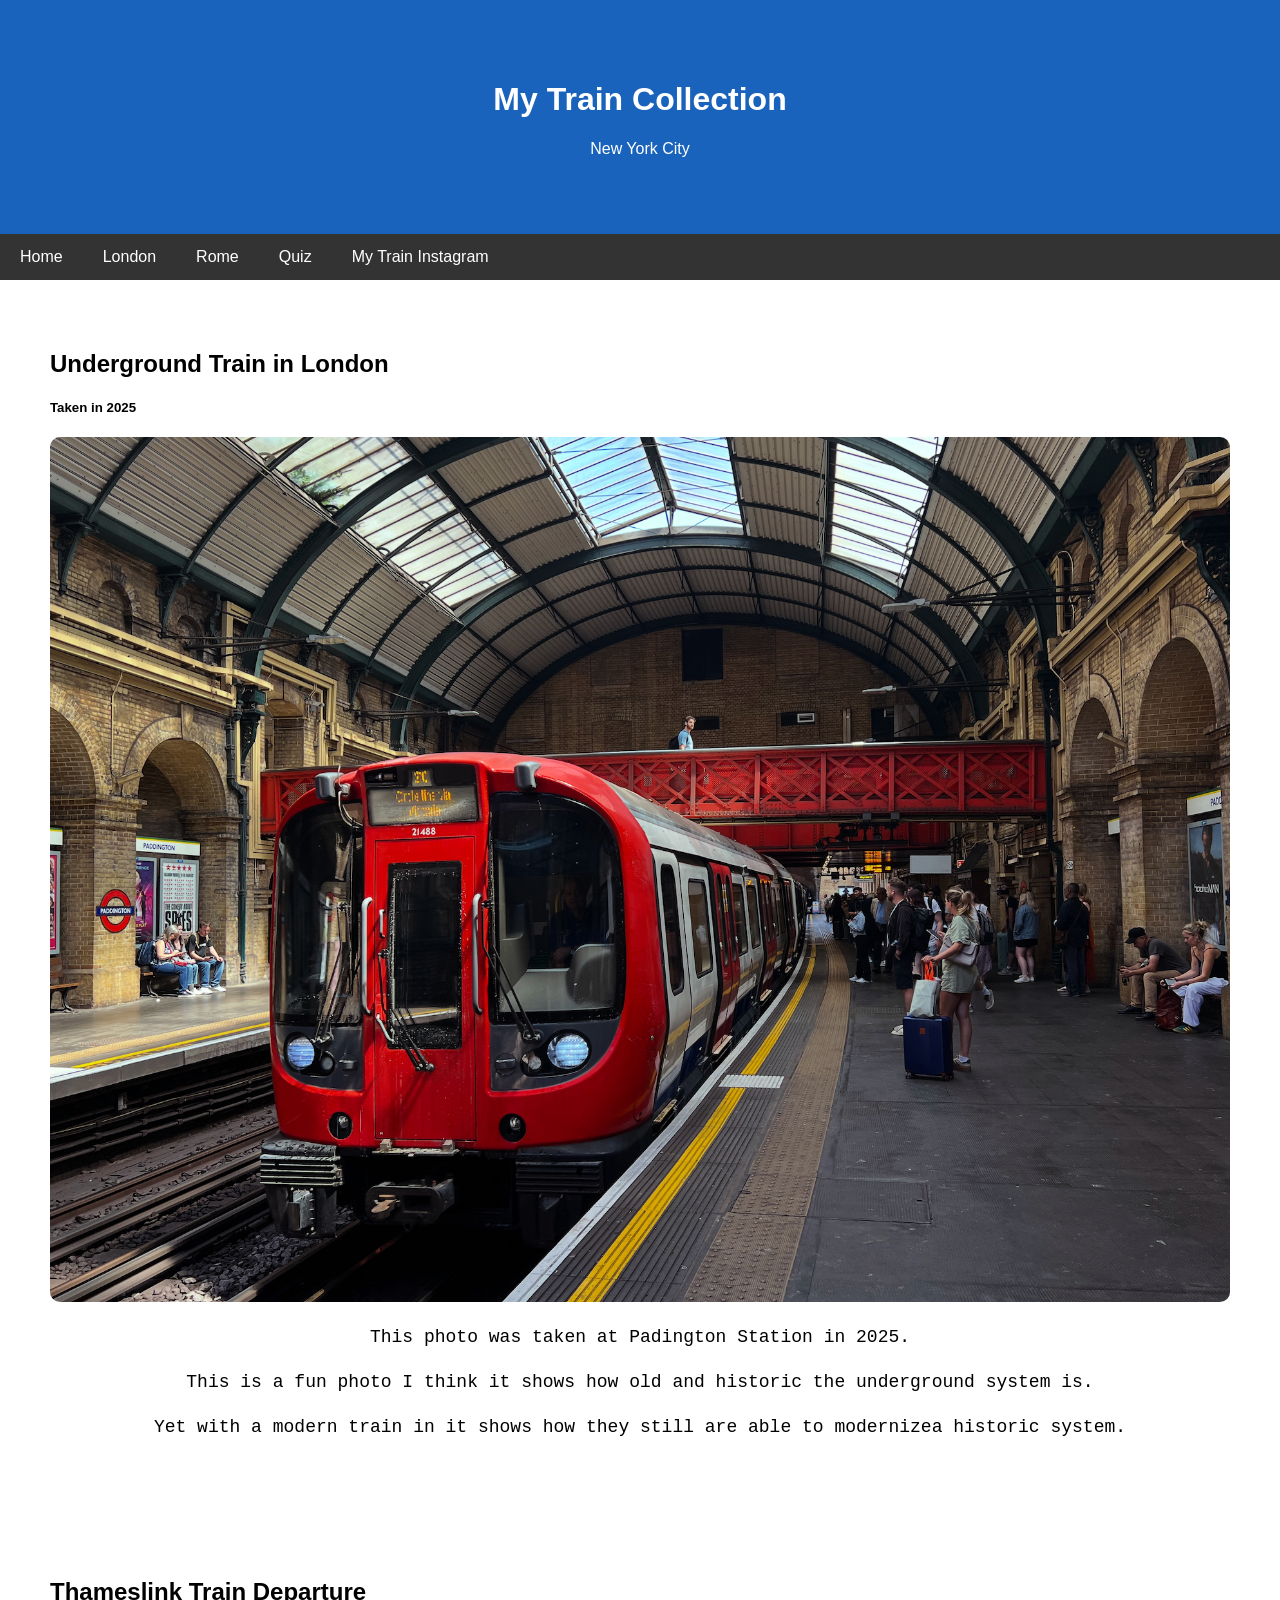
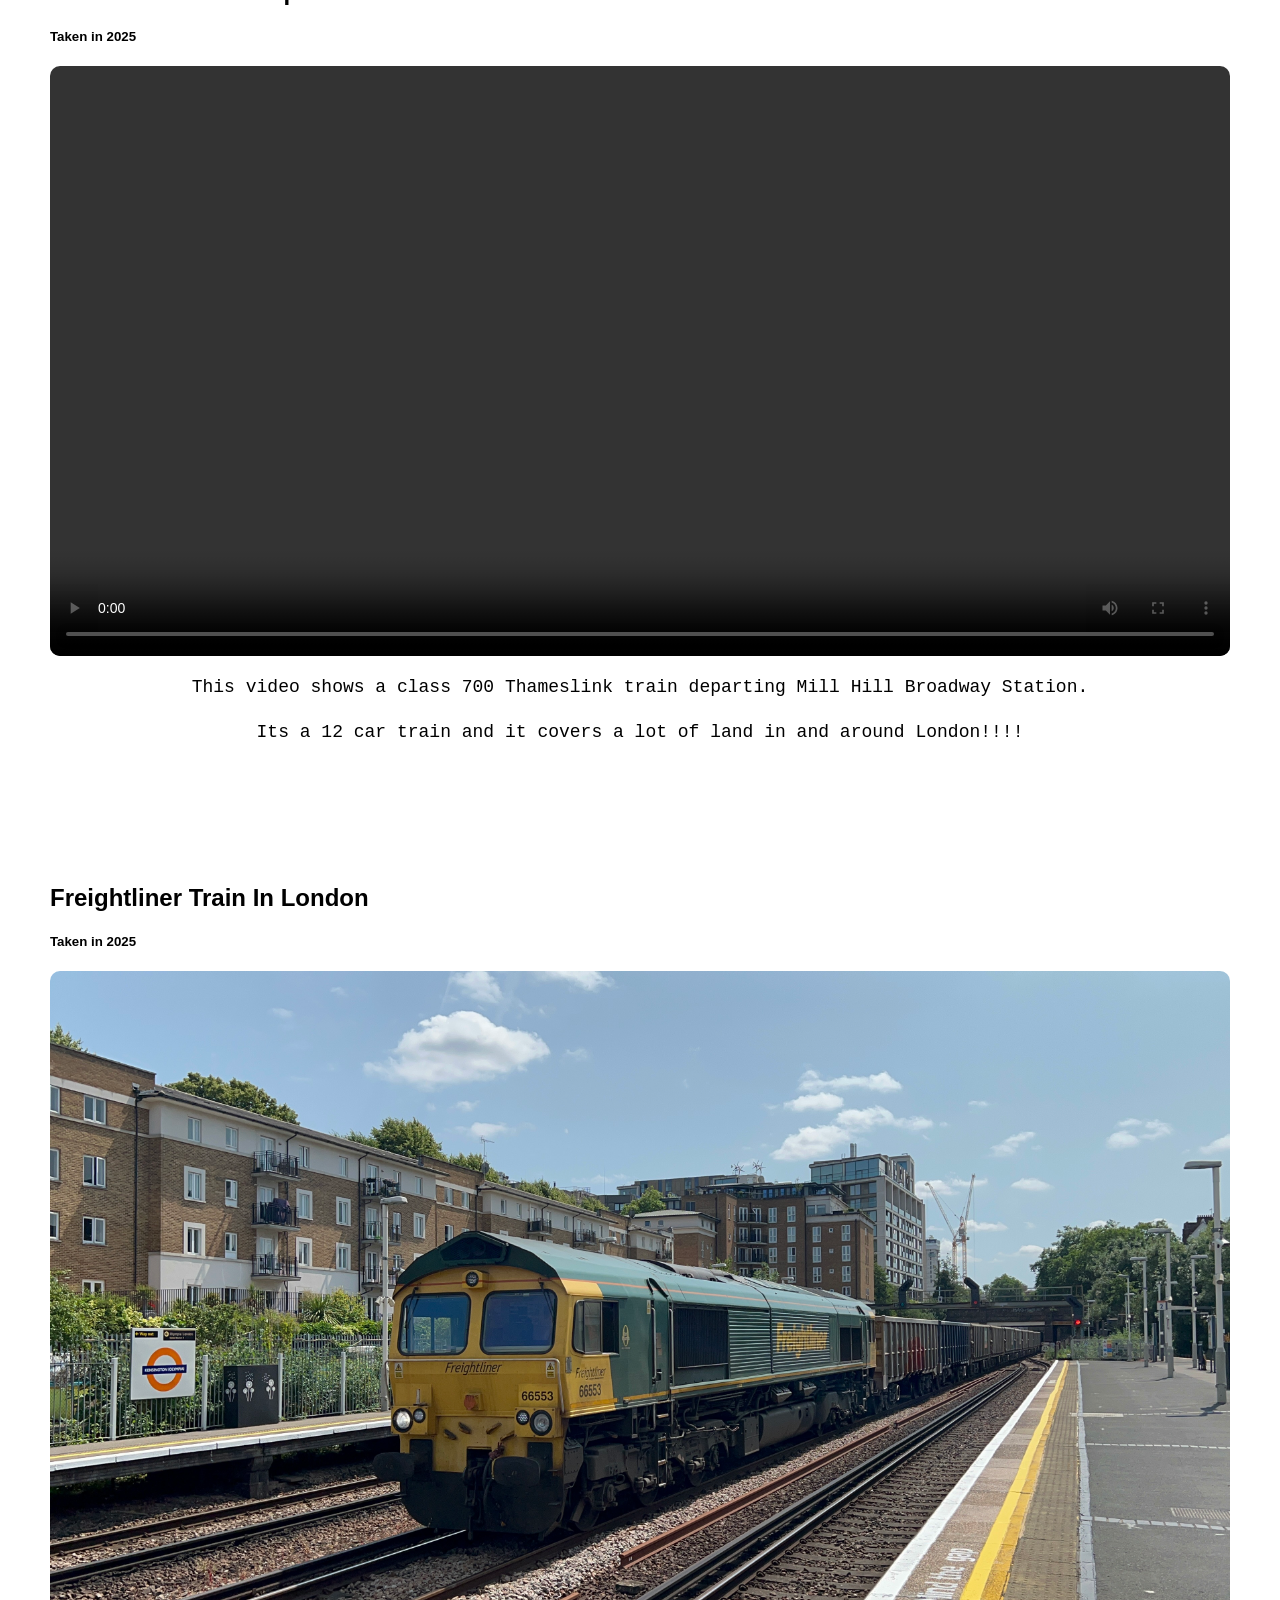
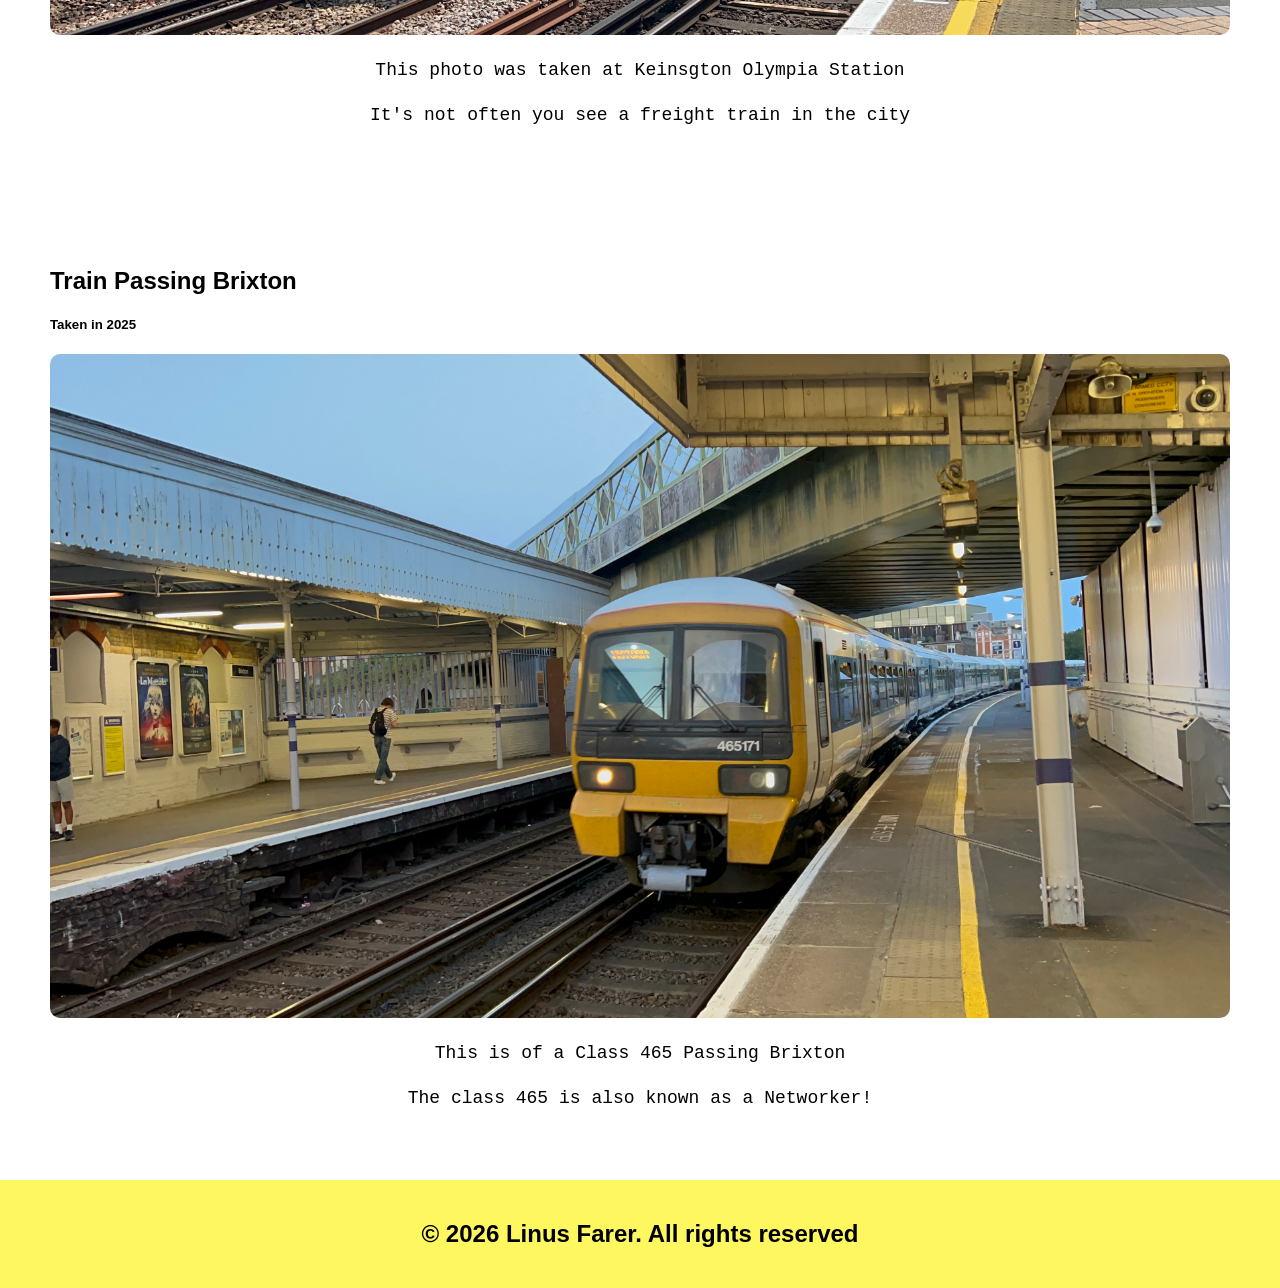
==== Farer-Page3.html @ ccb26844 "Add files via upload" ====
<!DOCTYPE html>
<html>

<head>
    <link rel="stylesheet" type="text/css" href="Project-Farer.css">
    <title>Page Title</title>
    <meta charset="UTF-8">
    <meta name="viewport" content="width=device-width, initial-scale=1">
    <style>
    </style>
</head>

<body>


   
    <header class="header">
        <h1>My Train Collection</h1>
        <p>New York City</p>
    </header>

    <nav class="navbar">
        <a href="index.html">Home</a>
        <a href="Farer-Page3.html">London</a>
        <a href="Farer-Page4.html">Rome</a>
        <a href="quiz-start.html">Quiz</a>
        <a href="https://www.instagram.com/k1_trains/">My Train Instagram</a>

    </nav>
    
<main>

    <section class="row">

        <article class="row1">
            <h2>Underground Train in London</h2>
            <h5>Taken in 2025</h5>
                <img src="Underground-Photo.png" alt="Photo of Underground Train in London" style="width:100%">
            </div>
            <p class="font">This photo was taken at Padington Station in 2025.</p>
            <p class="font">This is a fun photo I think it shows how old and historic the underground system is.</p>
            <p class="font">Yet with a modern train in it shows how they still are able to modernizea historic system.</p>
        </article>

       <article class="row2">
            <h2>Thameslink Train Departure</h2>
            <h5>Taken in 2025</h5>
            <div class="main-video">
                <video width="100%" controls>
                    <source src="Thameslink.mp4" type="video/mp4">
                    Your browser does not support the video tag.
                </video>    
            </div>
            <p class="font">This video shows a class 700 Thameslink train departing Mill Hill Broadway Station.</p>
            <p class="font">Its a 12 car train and it covers a lot of land in and around London!!!!</p>
       </article>

        <article class="row3">
            <h2>Freightliner Train In London</h2>
            <h5>Taken in 2025</h5>
                <img src="British Freight Train.png" alt="Photo of Underground Train in London" style="width:100%">
            </div>
            <p class="font">This photo was taken at Keinsgton Olympia Station</p>
            <p class="font">It's not often you see a freight train in the city </p>
        </article>

        <article class="row4">
            <h2>Train Passing Brixton</h2>
            <h5>Taken in 2025</h5>
                <img src="Train Passing Brixton.png" alt="Photo of Underground Train in London" style="width:100%">
            </div>
            <p class="font">This is of a Class 465 Passing Brixton</p>
            <p class="font">The class 465 is also known as a Networker!</p>
        </article>



    </section>
</main>
    <footer class="footer">
        <h2>© 2026 Linus Farer. All rights reserved</h2>
    </footer>

</body>

</html>
---- Project-Farer.css ----
* {
            box-sizing: border-box;
        }

        body {
            font-family: Arial;
            margin: 0;
        }

        .header {
            padding: 60px;
            text-align: center;
            background: #1a63bc;
            color: white;
        }

        .navbar {

            background-color: #333;
            text-align: center;
            display: flex; 
        }

        .navbar a {
            color: white;
            padding: 14px 20px;
            text-decoration: none;
            text-align: center;
        }

        .navbar a:hover {
            background-color: #ddd;
            color: black;
        }

        .row {

            flex-wrap: wrap;
            display: flex;
        }

        .side {

            background-color: #f1f1f1;
            padding: 20px;
            flex: 30%;
        }

        .row2 {

            background-color: white;
            padding: 50px;
            flex: 70%;
        }

        .fakeimg {
            background-color: #aaa;
            width: 100%;
            padding: 20px;
        }

        .footer {
            padding: 20px;
            text-align: center;
            background: #fff530c4;
        }

        .font
        {
         font-family: "Lucida Console", "Courier New", monospace;
         font-size: 18px;
         line-height: 1.5;
         text-align: center;
         }



         .row1 {

            background-color: white;
            padding: 50px;
            flex: 70%;
        }

        .row2 {

            background-color: white;
            padding: 50px;
            flex: 70%;
        }
            .main-video {
                display: flex;
                justify-content: center;
            }  
        .row3 {

            background-color: white;
            padding: 50px;
            flex: 70%;
        } 
        .row4 {

            background-color: white;
            padding: 50px;
            flex: 70%;
        }
        @media screen and (max-width: 700px) { .row, .navbar { flex-direction: column; } } 

        img, video {
        max-width: 100%;
        border-radius: 10px;
    }

        .quiz-layout {
        display: flex;
        flex-wrap: wrap;
        gap: 20px;
        padding: 30px;
        background-color: #f7f7f7;
    }

        .quiz-panel {
        flex: 1 1 300px;
        background: white;
        padding: 25px;
        border-radius: 14px;
        box-shadow: 0 4px 12px rgba(0, 0, 0, 0.12);
    }

        .quiz-form {
        display: flex;
        flex-direction: column;
        gap: 12px;
    }

        .quiz-form input,
        .quiz-form select {
        padding: 12px;
        border: 1px solid #ccc;
        border-radius: 8px;
        font-size: 16px;
    }   

        .primary-button,
        .answer-button,
        .link-button {
        background: #1a63bc;
        color: white;
        border: none;
        border-radius: 8px;
        padding: 12px 18px;
        font-size: 16px;
        cursor: pointer;
        text-decoration: none;
        display: inline-block;
        text-align: center;
    }

        .primary-button:hover,
        .answer-button:hover,
        .link-button:hover {
        background: #114785;
    }

        .answer-grid {
        display: grid;
        grid-template-columns: repeat(auto-fit, minmax(180px, 1fr));
        gap: 12px;
        margin: 20px 0;
    }

        .correct-answer {
        background: #2e8b57;
    }

        .wrong-answer {
        background: #b22222;
    }

        .message-text {
        min-height: 30px;
        font-weight: bold;
    }

        @media screen and (max-width: 700px) {
        .quiz-layout {
        padding: 15px;
        }
    }

        .quiz-form {
        display: flex;
        flex-direction: column;
        gap: 15px;
        max-width: 500px;
        margin: 0 auto;
        text-align: left;
    }

        .quiz-form input,
        .quiz-form select {
        padding: 10px;
        font-size: 16px;
        width: 100%;
    }

    .quiz-btn {
    background-color: #1a63bc;
    color: white;
    border: none;
    padding: 12px 18px;
    cursor: pointer;
    font-size: 16px;
    margin-top: 10px;
    }

    .quiz-btn:hover {
    background-color: #144d91;
    }

    .error-message {
    color: red;
    font-weight: bold;
    text-align: center;
    }
    
    .quoteText {
    font-size: 20px;
    font-style: italic;
    text-align: center;
    }
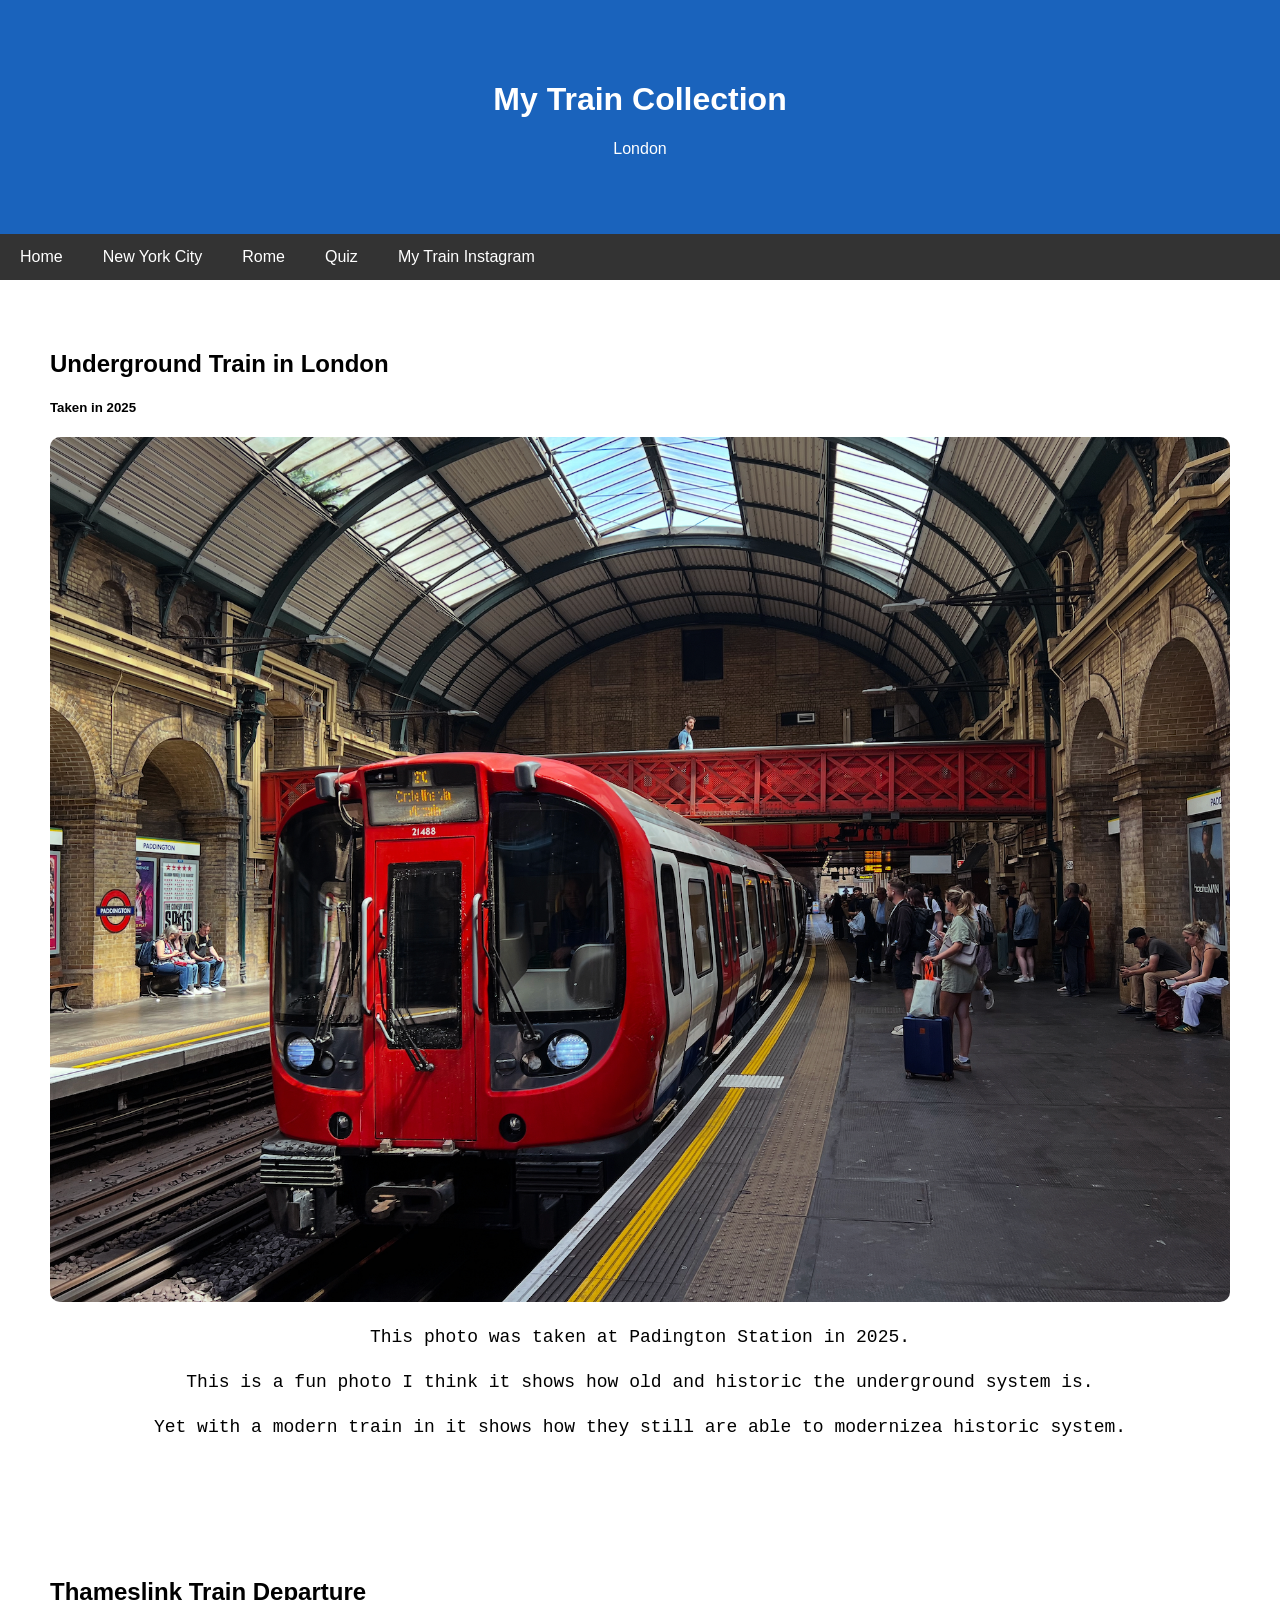
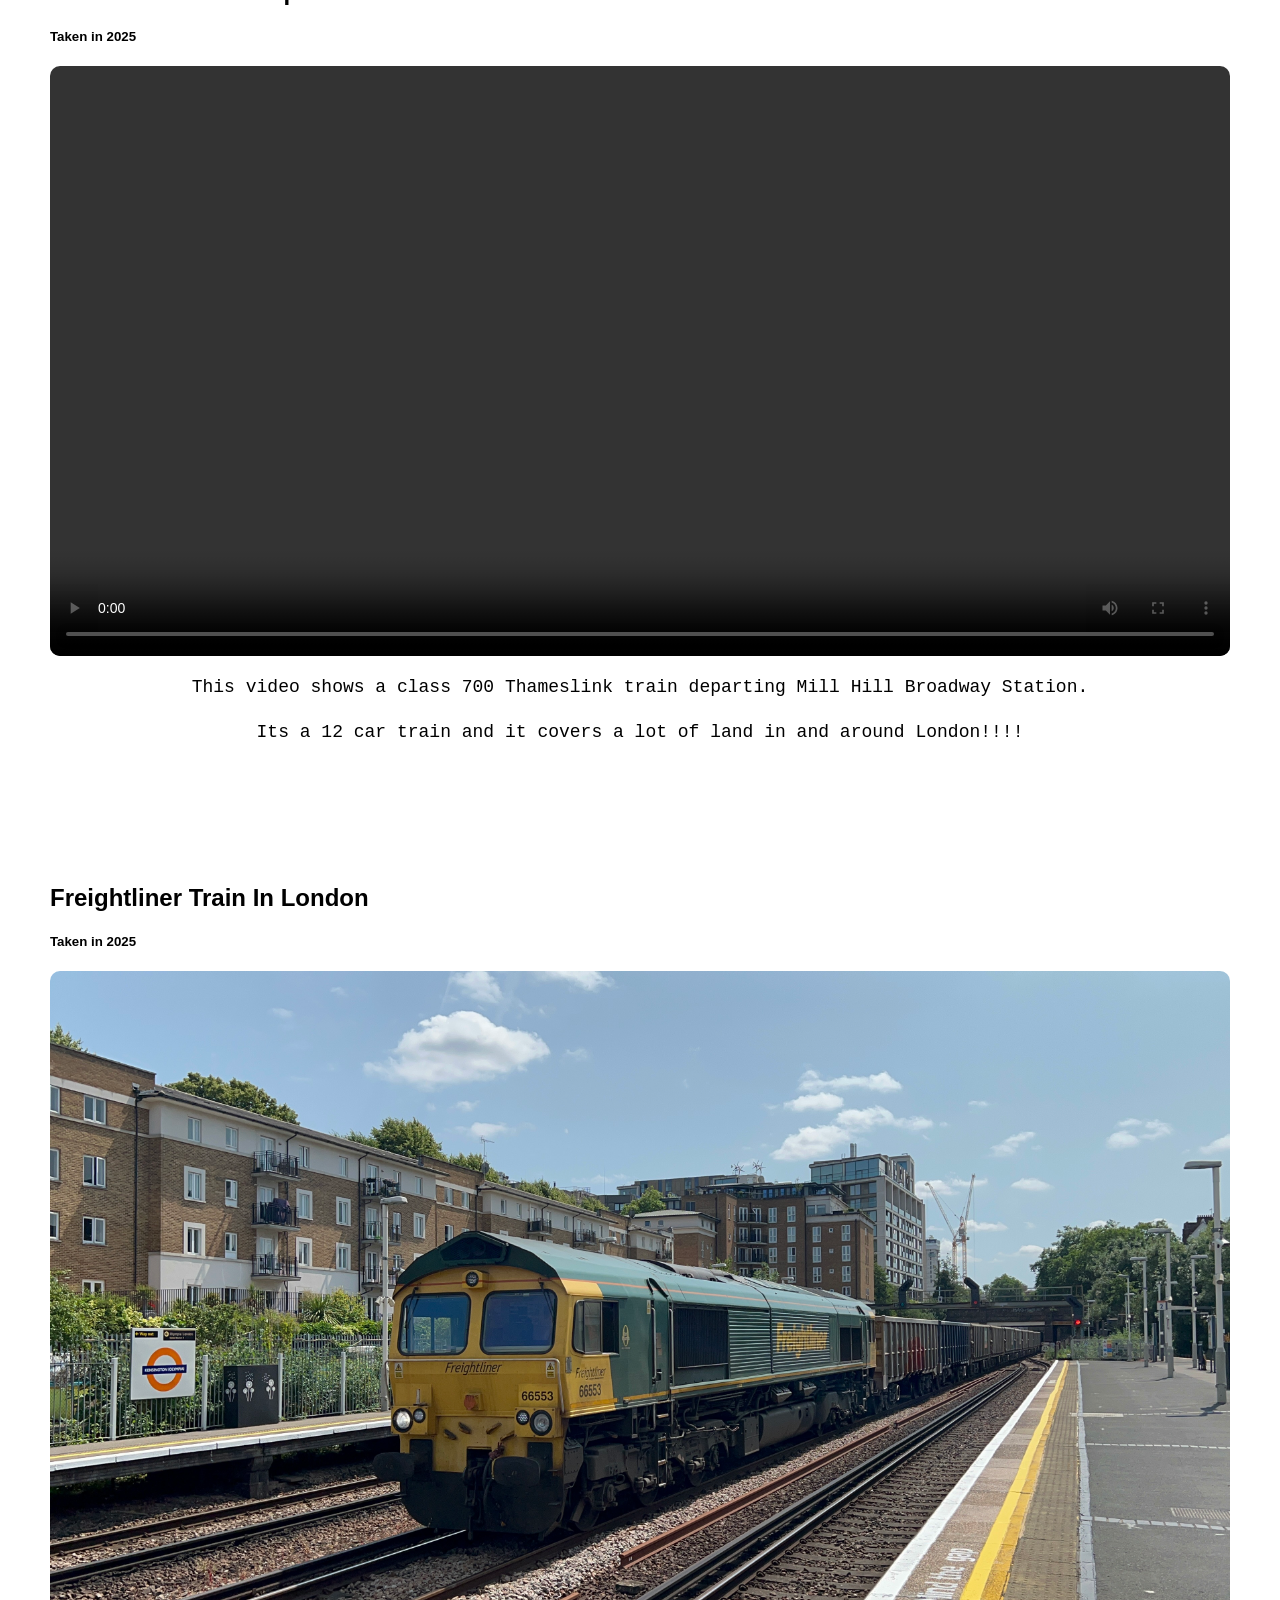
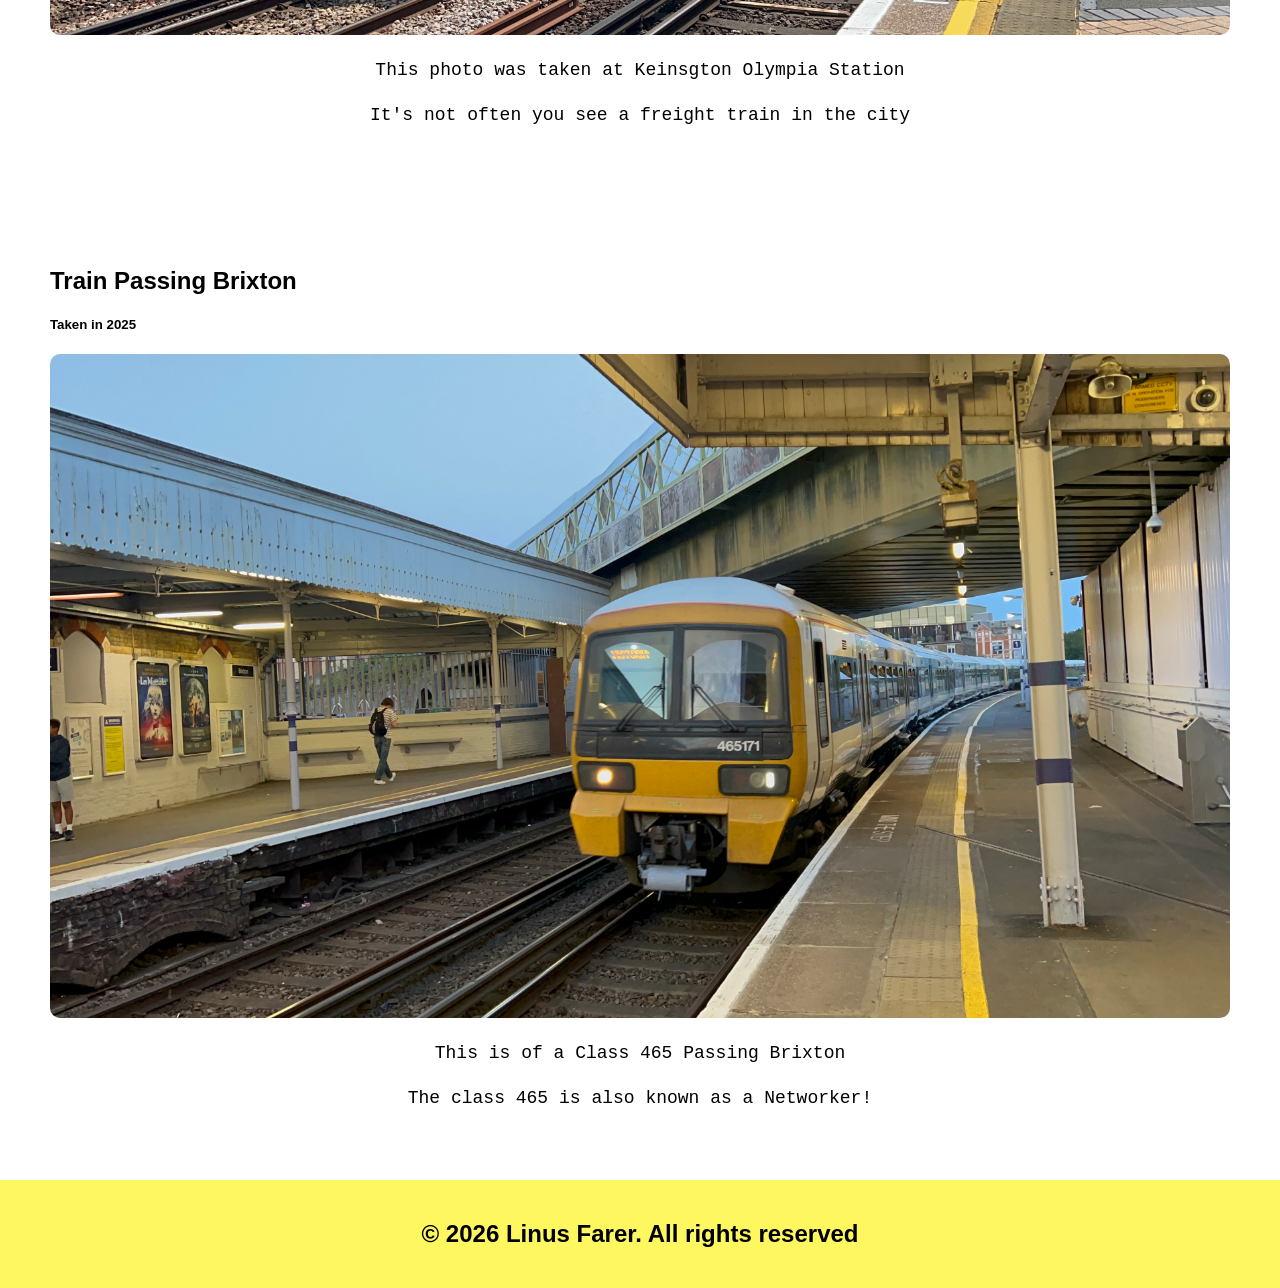
==== commit c4c781d5: "Farer-Page3.html" ====
--- a/Farer-Page3.html
+++ b/Farer-Page3.html
@@ -14,14 +14,14 @@
 
 
    
-    <header class="header">
+ <header class="header">
         <h1>My Train Collection</h1>
-        <p>New York City</p>
+        <p>London</p>
     </header>
 
     <nav class="navbar">
         <a href="index.html">Home</a>
-        <a href="Farer-Page3.html">London</a>
+        <a href="Farer-Page2.html">New York City</a>
         <a href="Farer-Page4.html">Rome</a>
         <a href="quiz-start.html">Quiz</a>
         <a href="https://www.instagram.com/k1_trains/">My Train Instagram</a>
@@ -83,4 +83,4 @@
 
 </body>
 
-</html>+</html>
